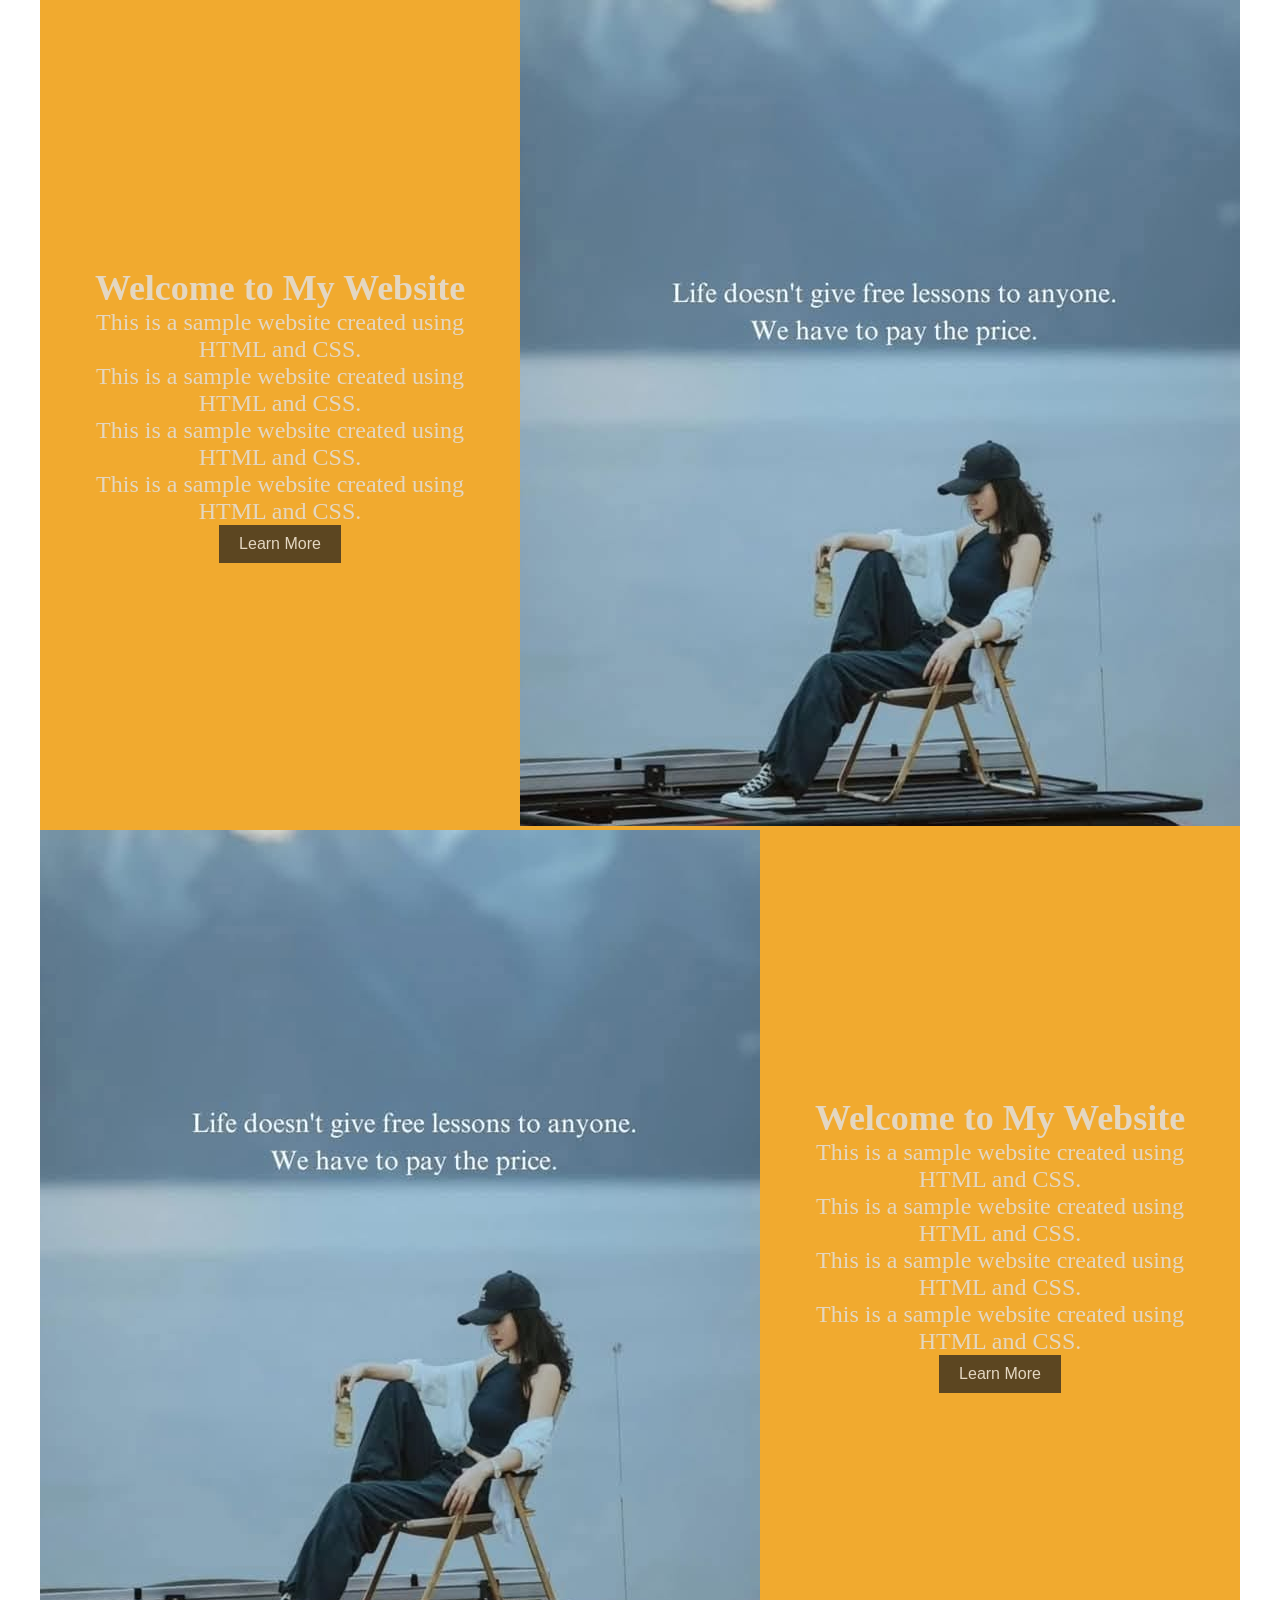
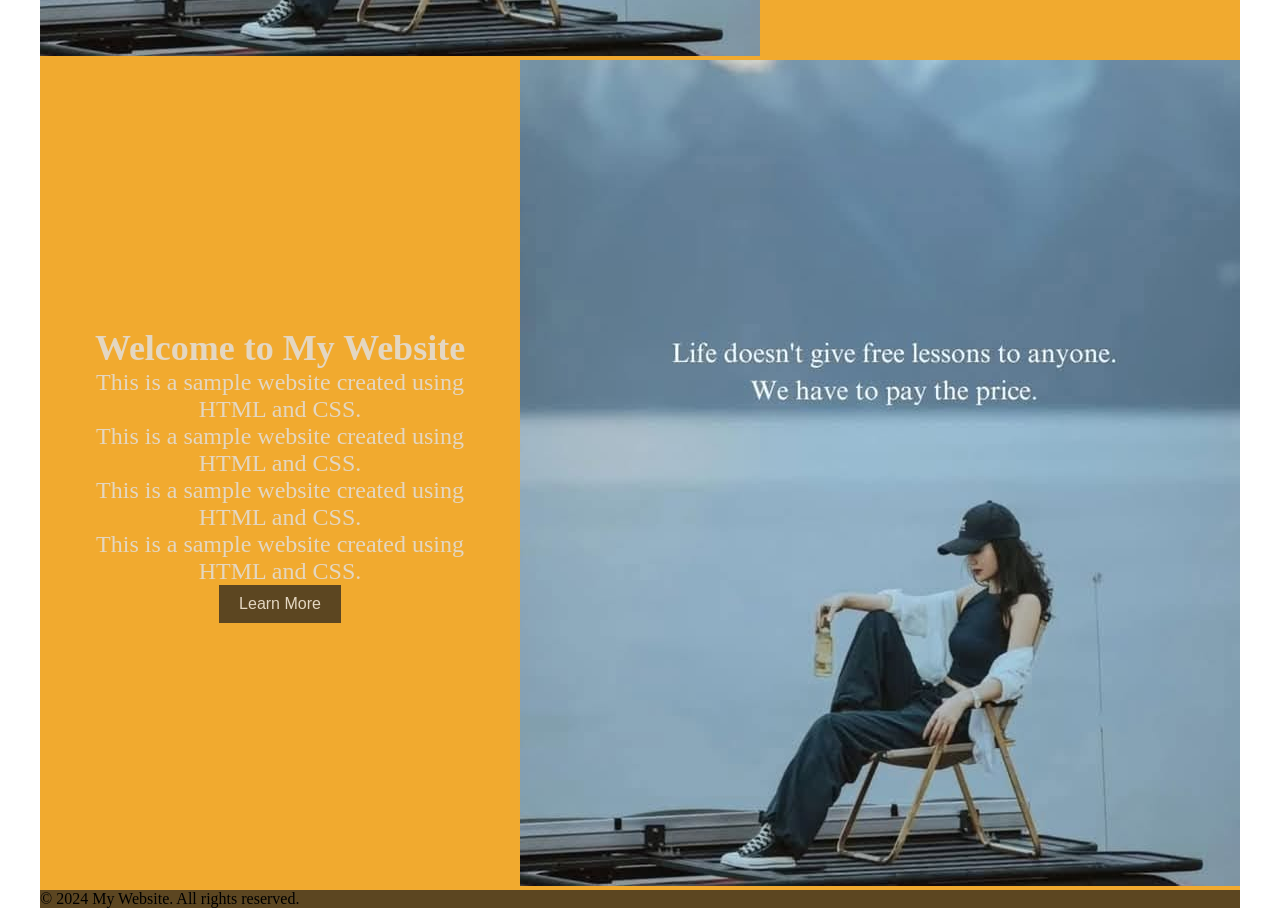
==== index.html @ a191b895 "add section" ====
<!DOCTYPE html>
<html lang="en">
<head>
    <meta charset="UTF-8">
    <meta name="viewport" content="width=device-width, initial-scale=1.0">
    <link rel="stylesheet" href="styles/index.css">
    <title>Document</title>
</head>
<body>
    <header>
      
    </header>
    <main>
        <div class="container1">
            <div class="content text">
                <h2>Welcome to My Website</h2>
                <p>This is a sample website created using HTML and CSS.</p>
                <p>This is a sample website created using HTML and CSS.</p>
                <p>This is a sample website created using HTML and CSS.</p>
                <p>This is a sample website created using HTML and CSS.</p>
                <button>Learn More</button>
            </div>
            <div class="content">
                <img src="/img/img1.jpg" alt="">
            </div>
        </div>
    </main>

    <main>
        <div class="container1">
            <div class="content">
                <img src="/img/img1.jpg" alt="">
            </div>
            <div class="content text">
                <h2>Welcome to My Website</h2>
                <p>This is a sample website created using HTML and CSS.</p>
                <p>This is a sample website created using HTML and CSS.</p>
                <p>This is a sample website created using HTML and CSS.</p>
                <p>This is a sample website created using HTML and CSS.</p>
                <button>Learn More</button>
            </div>
            
        </div>
    </main>

    <main>
        <div class="container1">
            <div class="content text">
                <h2>Welcome to My Website</h2>
                <p>This is a sample website created using HTML and CSS.</p>
                <p>This is a sample website created using HTML and CSS.</p>
                <p>This is a sample website created using HTML and CSS.</p>
                <p>This is a sample website created using HTML and CSS.</p>
                <button>Learn More</button>
            </div>
            <div class="content">
                <img src="/img/img1.jpg" alt="">
            </div>
        </div>
    </main>
    <footer>
        <div class="container">
            <div class="footer">
                <p>&copy; 2024 My Website. All rights reserved.</p>
            </div>
        </div>
    </footer>
</body>
</html>
---- styles/index.css ----
* {
  margin: 0;
  padding: 0;
}


.container1 {
  display: flex;
  justify-content: space-between;
  gap: 1fr;
  max-width: 1200px;
  background-color: #f1aa2f;
  margin: 0 auto;
}
button{
  background-color: #5c4621;
  color: #e4d7c2;
  border: none;
  padding: 10px 20px;
  font-size: 16px;
  cursor: pointer;
}
.container {
max-width: 1200px;
background-color: #5c4621;
 margin: 0 auto;
}  

.text {
  color: #e4d7c2;
  font-size: 24px;
  text-align: center;
  margin: auto;
  padding: 20px;
}
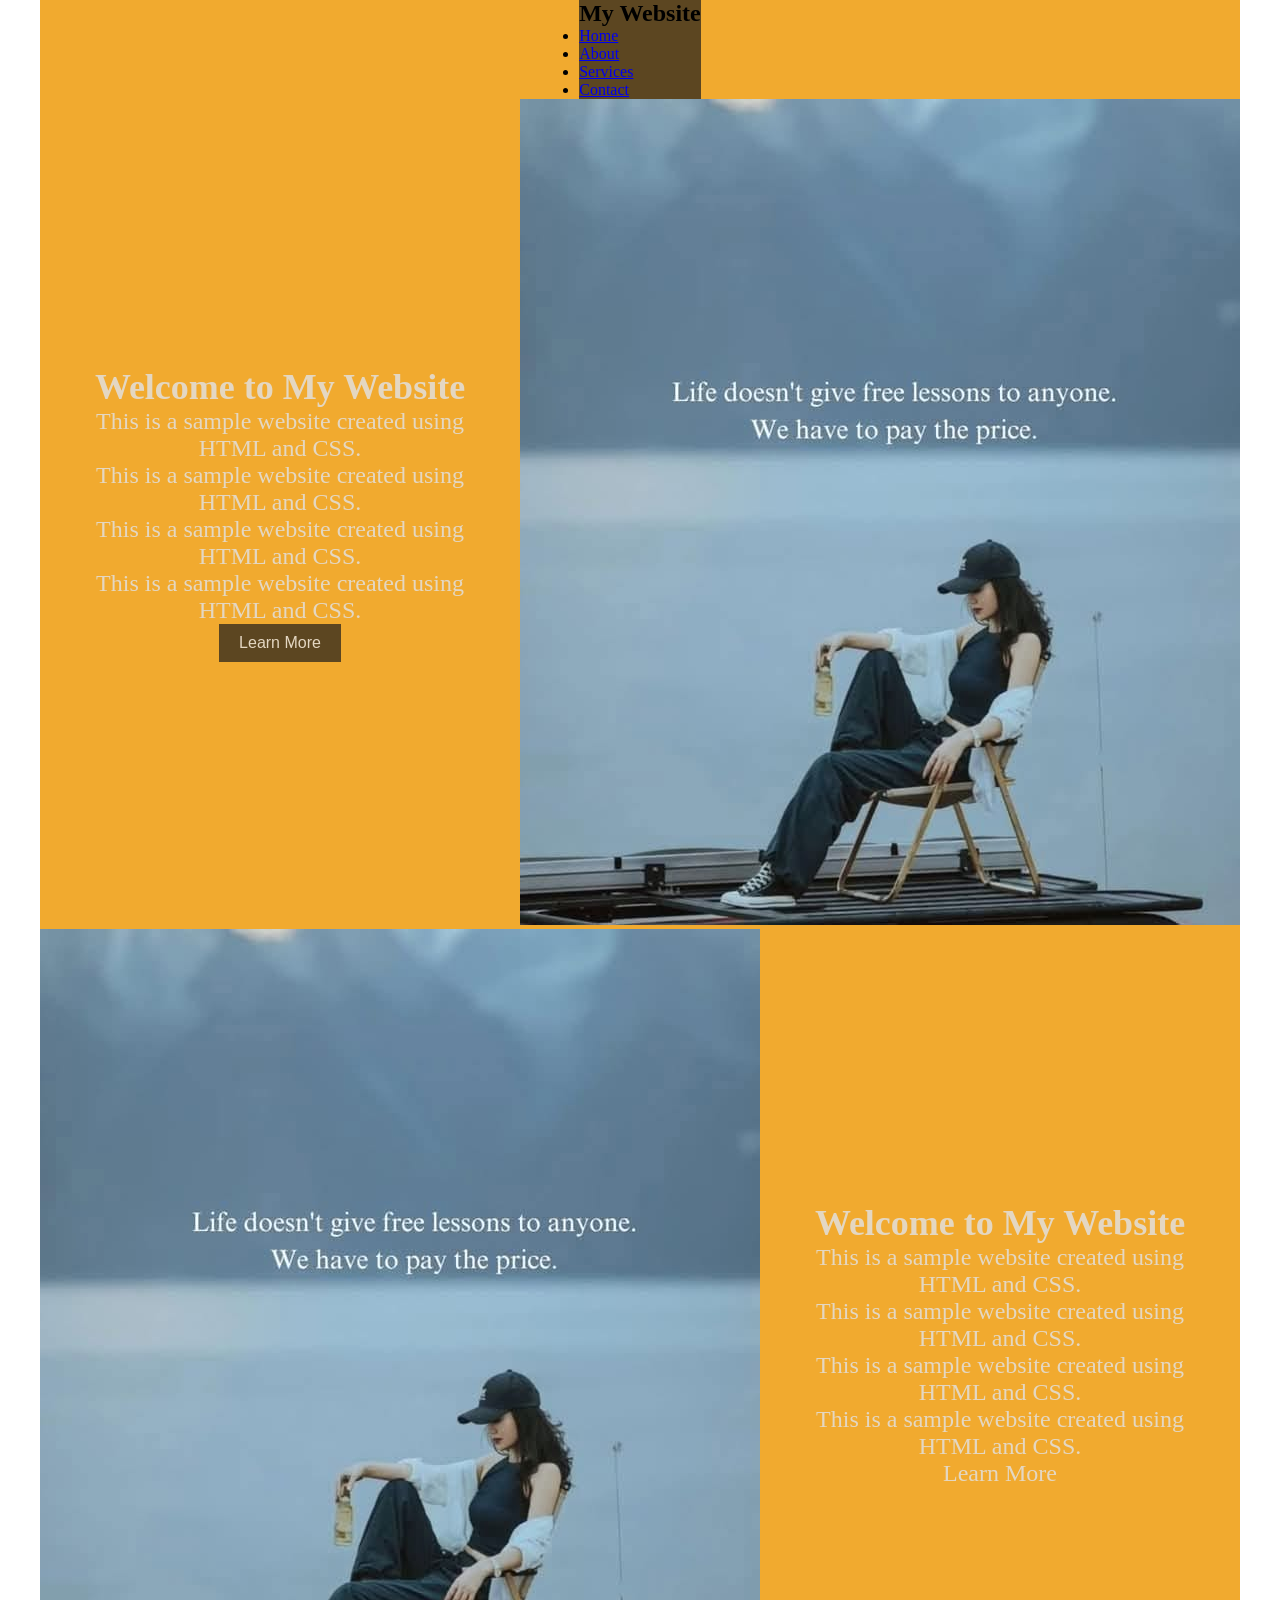
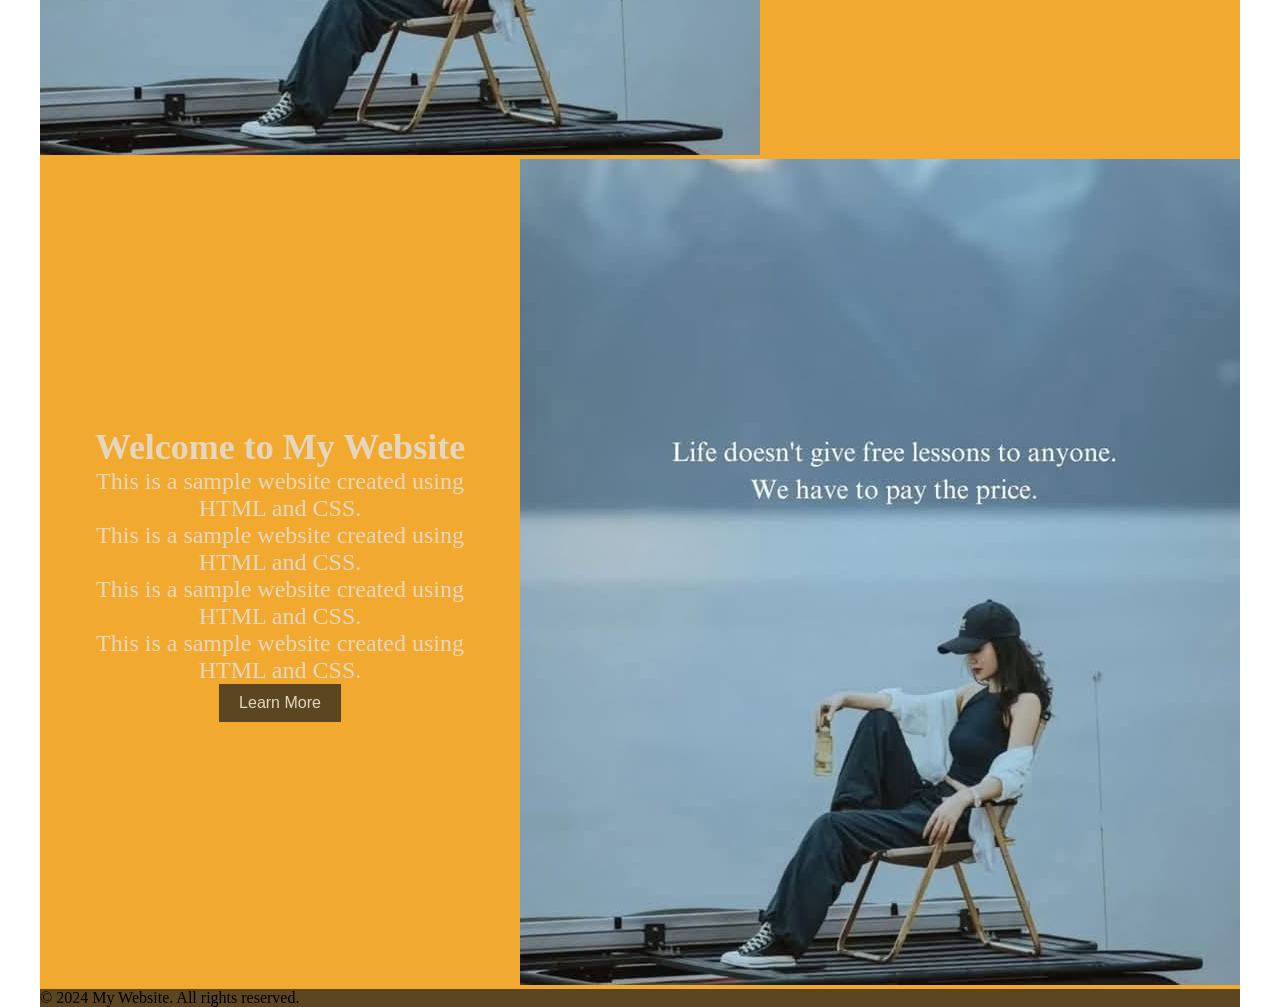
==== commit 9ecd9ea4: "git remote -v" ====
--- a/index.html
+++ b/index.html
@@ -8,7 +8,19 @@
 </head>
 <body>
     <header>
-      
+      <nav class="container1">
+        <div class="container">
+            <div class="logo">
+                <h1>My Website</h1>
+            </div>
+            <ul class="nav-links">
+                <li><a href="#">Home</a></li>
+                <li><a href="#">About</a></li>
+                <li><a href="#">Services</a></li>
+                <li><a href="#">Contact</a></li>
+            </ul>
+        </div>
+      </nav>
     </header>
     <main>
         <div class="container1">
@@ -37,7 +49,7 @@
                 <p>This is a sample website created using HTML and CSS.</p>
                 <p>This is a sample website created using HTML and CSS.</p>
                 <p>This is a sample website created using HTML and CSS.</p>
-                <button>Learn More</button>
+                <g>Learn More</button>
             </div>
             
         </div>
--- a/styles/index.css
+++ b/styles/index.css
@@ -12,6 +12,8 @@
   background-color: #f1aa2f;
   margin: 0 auto;
 }
+
+
 button{
   background-color: #5c4621;
   color: #e4d7c2;
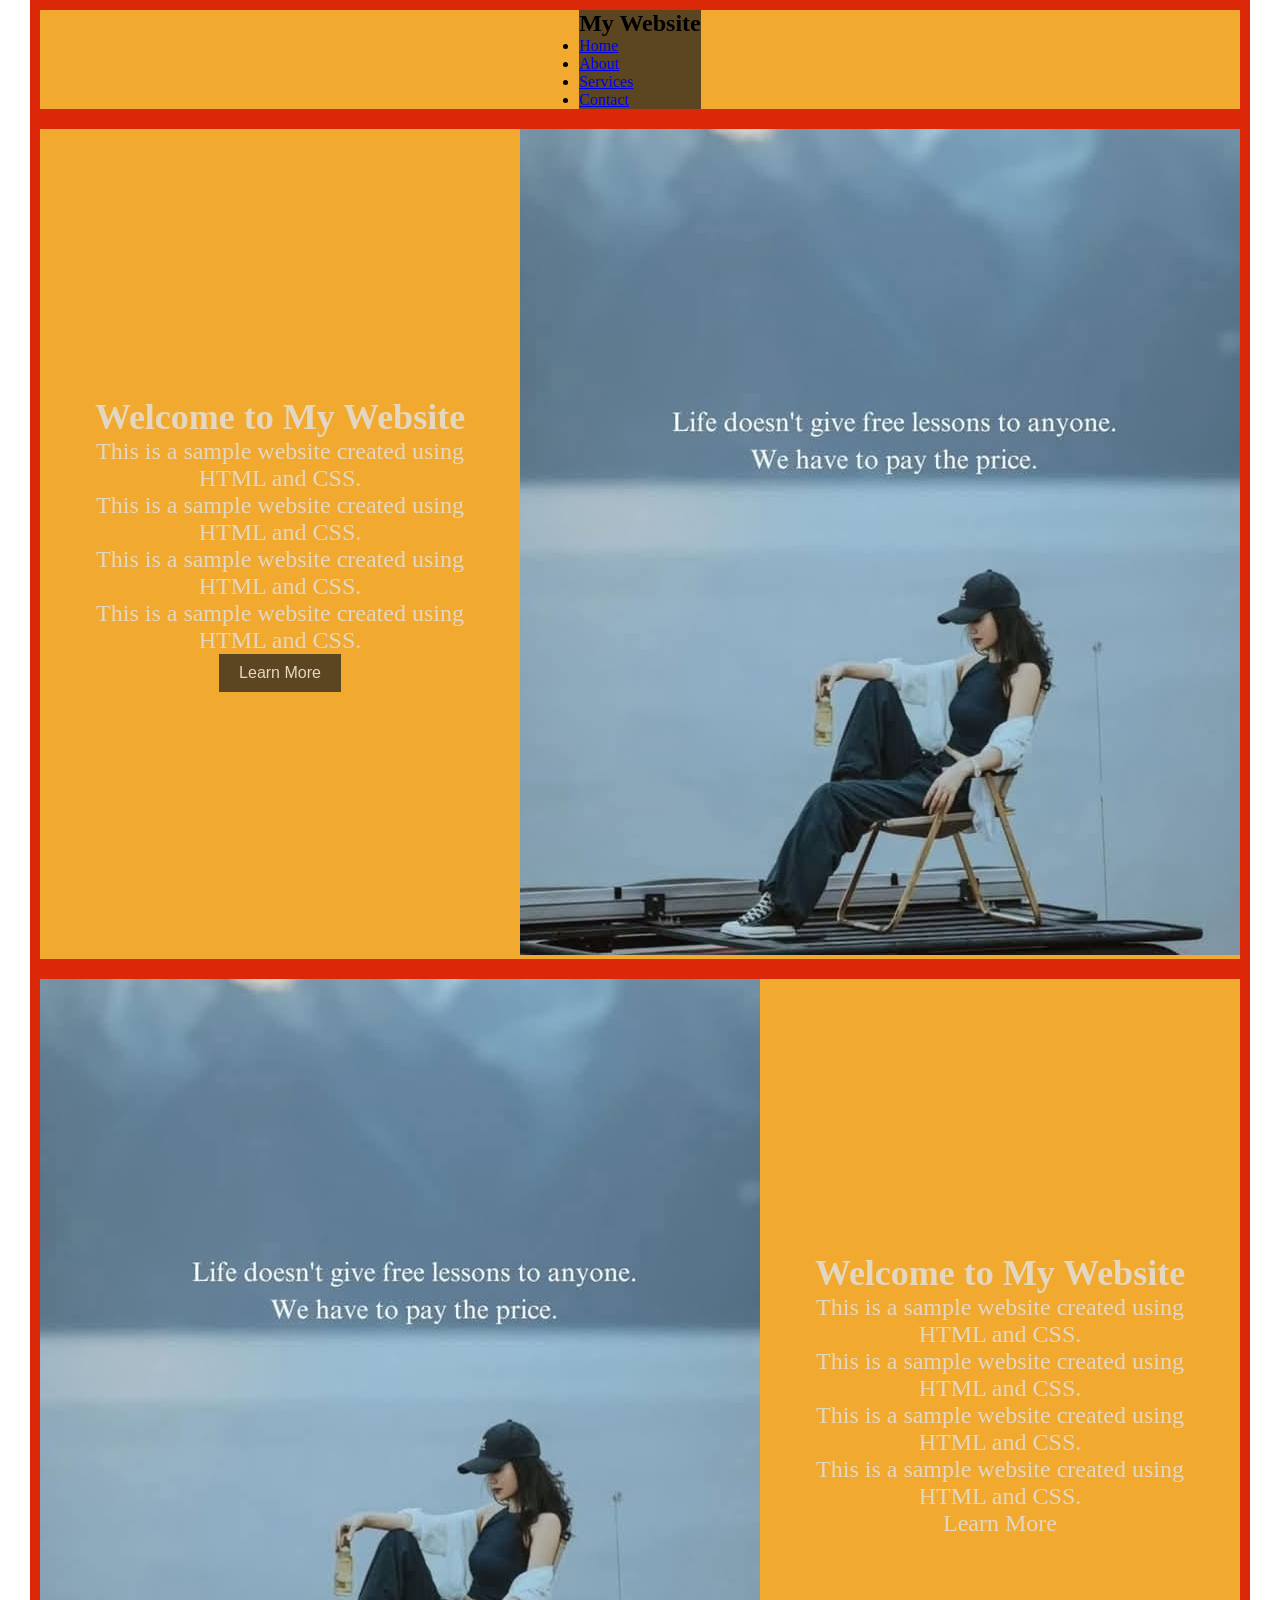
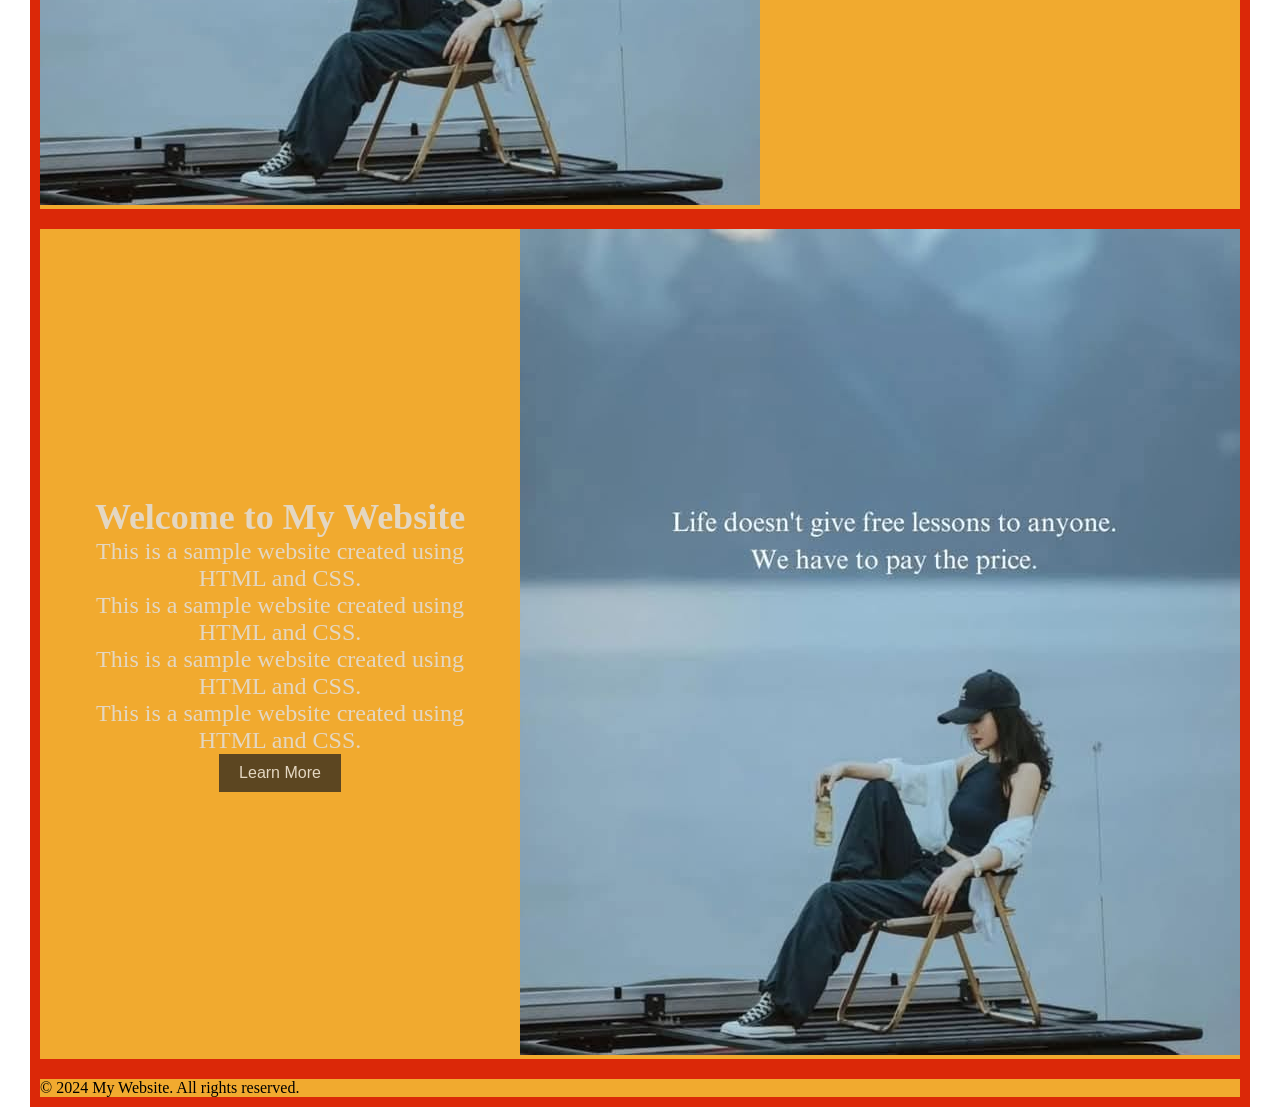
==== commit 0c23069b: "add git bordre to the page" ====
--- a/index.html
+++ b/index.html
@@ -71,7 +71,7 @@
         </div>
     </main>
     <footer>
-        <div class="container">
+        <div class="container1">
             <div class="footer">
                 <p>&copy; 2024 My Website. All rights reserved.</p>
             </div>
--- a/styles/index.css
+++ b/styles/index.css
@@ -10,6 +10,7 @@
   gap: 1fr;
   max-width: 1200px;
   background-color: #f1aa2f;
+  border: 10px solid #db2808;
   margin: 0 auto;
 }
 
@@ -25,6 +26,7 @@
 .container {
 max-width: 1200px;
 background-color: #5c4621;
+
  margin: 0 auto;
 }  
 
@@ -34,4 +36,5 @@
   text-align: center;
   margin: auto;
   padding: 20px;
-}+}
+/* git remote -v */
